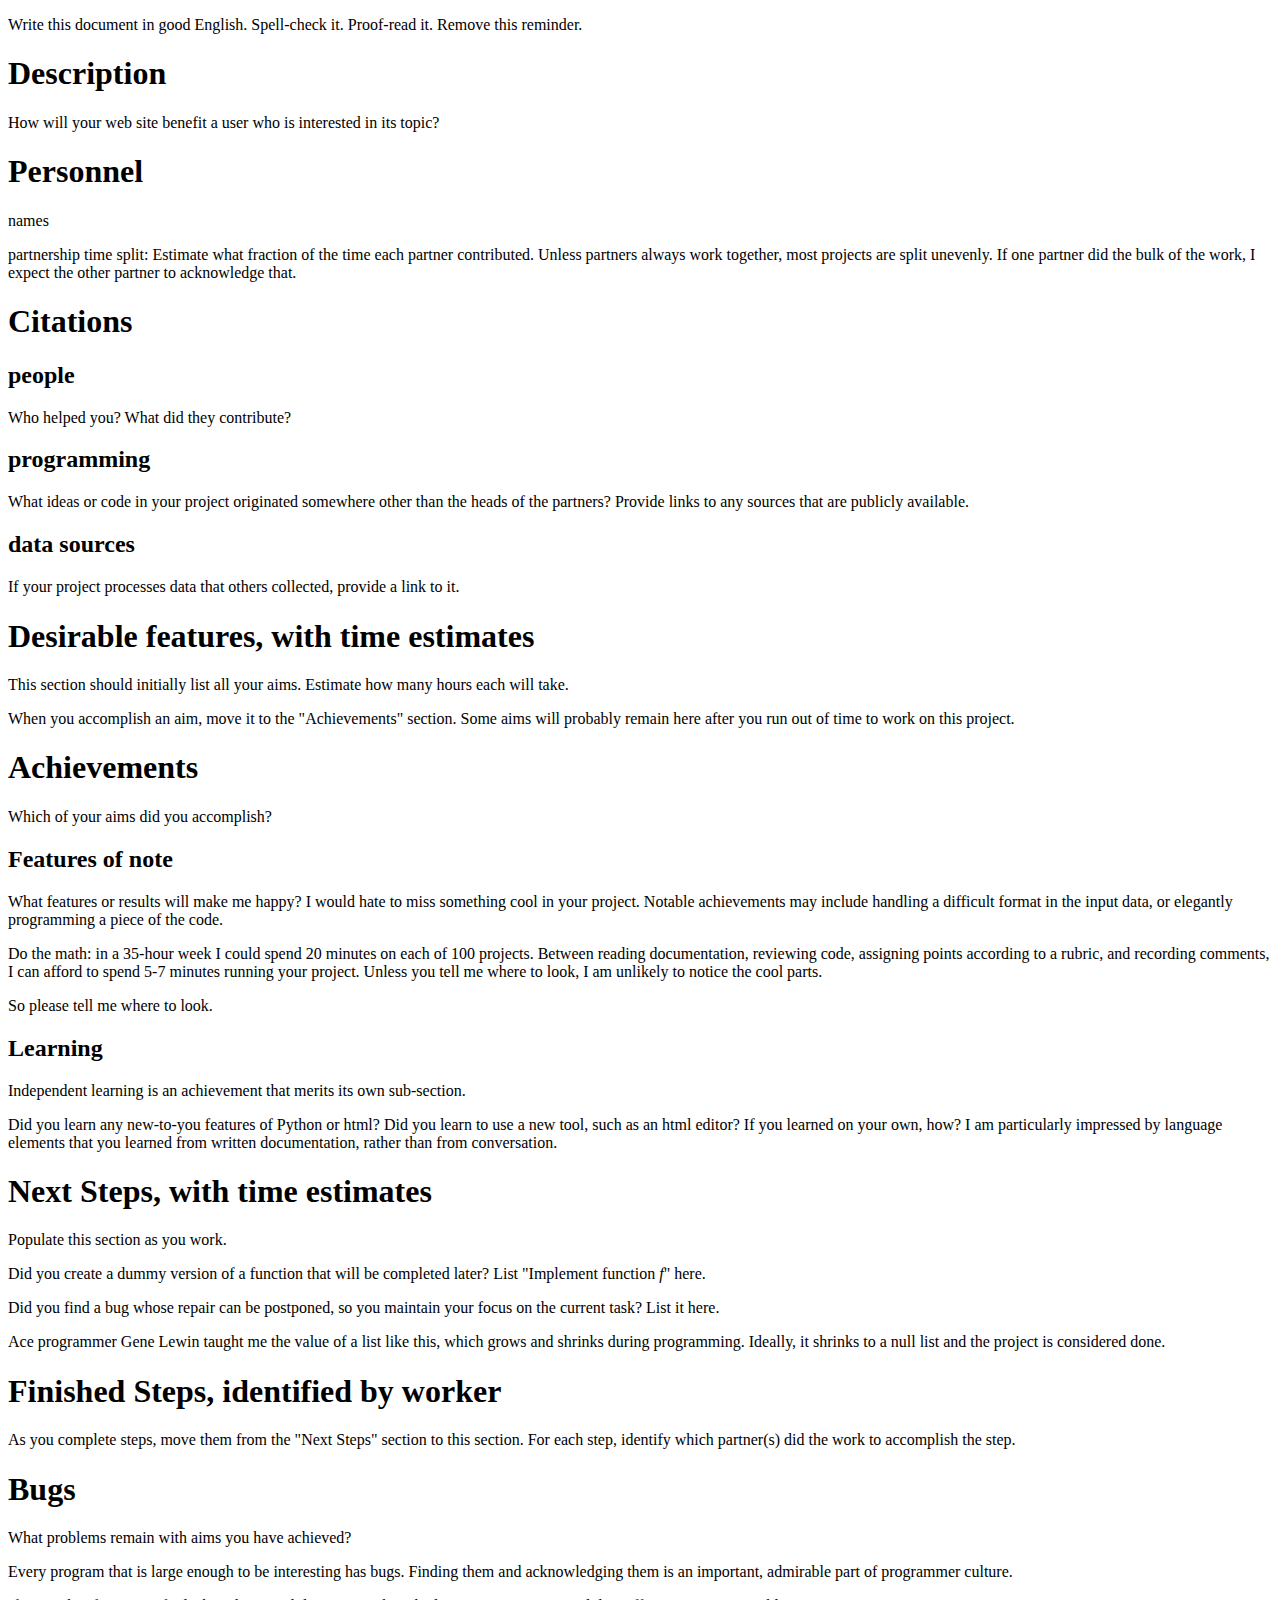
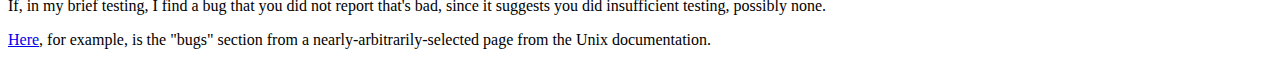
==== documentation.html @ c4665397 "Retrieve documentation template" ====
<!DOCTYPE html>
<html>
    <head>
      <title>term project</title>
    </head>
    <body>
        <p>Write this document in good English. Spell-check it. Proof-read it. Remove this reminder. </p>

        <h1> Description </h1>
        <p> How will your web site benefit a user who is interested 
        in its topic?</p>

        <h1> Personnel </h1>
        <p> names </p>
        <p> partnership time split: Estimate what fraction of the time each partner contributed.  
        Unless partners always work together, most projects are split unevenly. 
        If one partner did the bulk of the work, I expect the other partner to acknowledge that. </p>

        <h1> Citations</h1>
        <h2> people </h2>
        <p> Who helped you? What did they contribute? </p>
        <h2> programming </h2>
        <p> What ideas or code in your project originated somewhere other than the
        heads of the partners? Provide links to any sources that are publicly available.
        </p>
        <h2> data sources </h2>
        <p> If your project processes data that others collected, provide a link to it. </p>

        <h1> Desirable features, with time estimates</h1>
        <p> This section should initially list all your aims. Estimate how many hours each will take. </p>
        <p>When you accomplish an aim, move it  to the "Achievements" section. 
        Some aims will probably remain here
        after you run out of time to work on this project. </p>

        <h1 id="achievements"> Achievements </h1>
        <p> Which of your aims did you accomplish? </p>

        <h2 id="features"> Features of note </h2>
        <p> What features or results will make me happy? I would hate to miss something cool in your project. Notable achievements may include handling a difficult format in the input data, or elegantly programming a piece of the code. </p>

        <p> Do the math: in a 35-hour week I could spend 20 minutes on each of 100 projects.
        Between reading documentation, reviewing code, assigning points according to a rubric, 
        and recording comments, I can afford to spend 5-7 minutes running your project.
        Unless you tell me where to look, I am unlikely to notice the cool parts.</p>

        <p>So please tell me where to look.</p>
        <h2 id="learning"> Learning </h2>
        <p>Independent learning is an achievement that merits its own sub-section.</p>
        <p>Did you learn any new-to-you features of Python or html?  
        Did you learn to use a new tool, such as an html editor?  
        If you learned on your own, how?  
        I am particularly impressed by language elements that you learned from
        written documentation, rather than from conversation.</p>

        <h1> Next Steps, with time estimates </h1>
        <p> Populate this section as you work. </p>
        <p> Did you create a dummy version of a function
        that will be completed later? List "Implement function <dfn>f</dfn>" here. </p>
        <p> Did you find a bug whose repair can be postponed, 
        so you maintain your focus on the current task? List it here. </p>
        <p> Ace programmer Gene Lewin taught me the value of a list like this,
        which grows and shrinks during programming. Ideally, it shrinks to a null
        list and the project is considered done.  </p>

        <h1> Finished Steps, identified by worker </h1>
        <p> As you complete steps, move them from the "Next Steps" section to this section.
        For each step, identify which partner(s) did 
        the work to accomplish the step. </p>

        <h1> Bugs </h1>
        <p> What problems remain with aims you have achieved? </p>
        <p> Every program that is large enough to be interesting has bugs.
        Finding them and acknowledging them is an important, admirable
        part of programmer culture.
        </p>
        <p> If, in my brief testing, I find a bug that you did not report that's bad, 
        since it suggests you did insufficient testing, possibly none.</p>
        <p> <a href="http://man7.org/linux/man-pages/man3/sleep.3.html#BUGS">Here</a>,
        for example, is the "bugs" section from a 
        nearly-arbitrarily-selected page from the Unix documentation.  
        </p>
    </body>
</html>
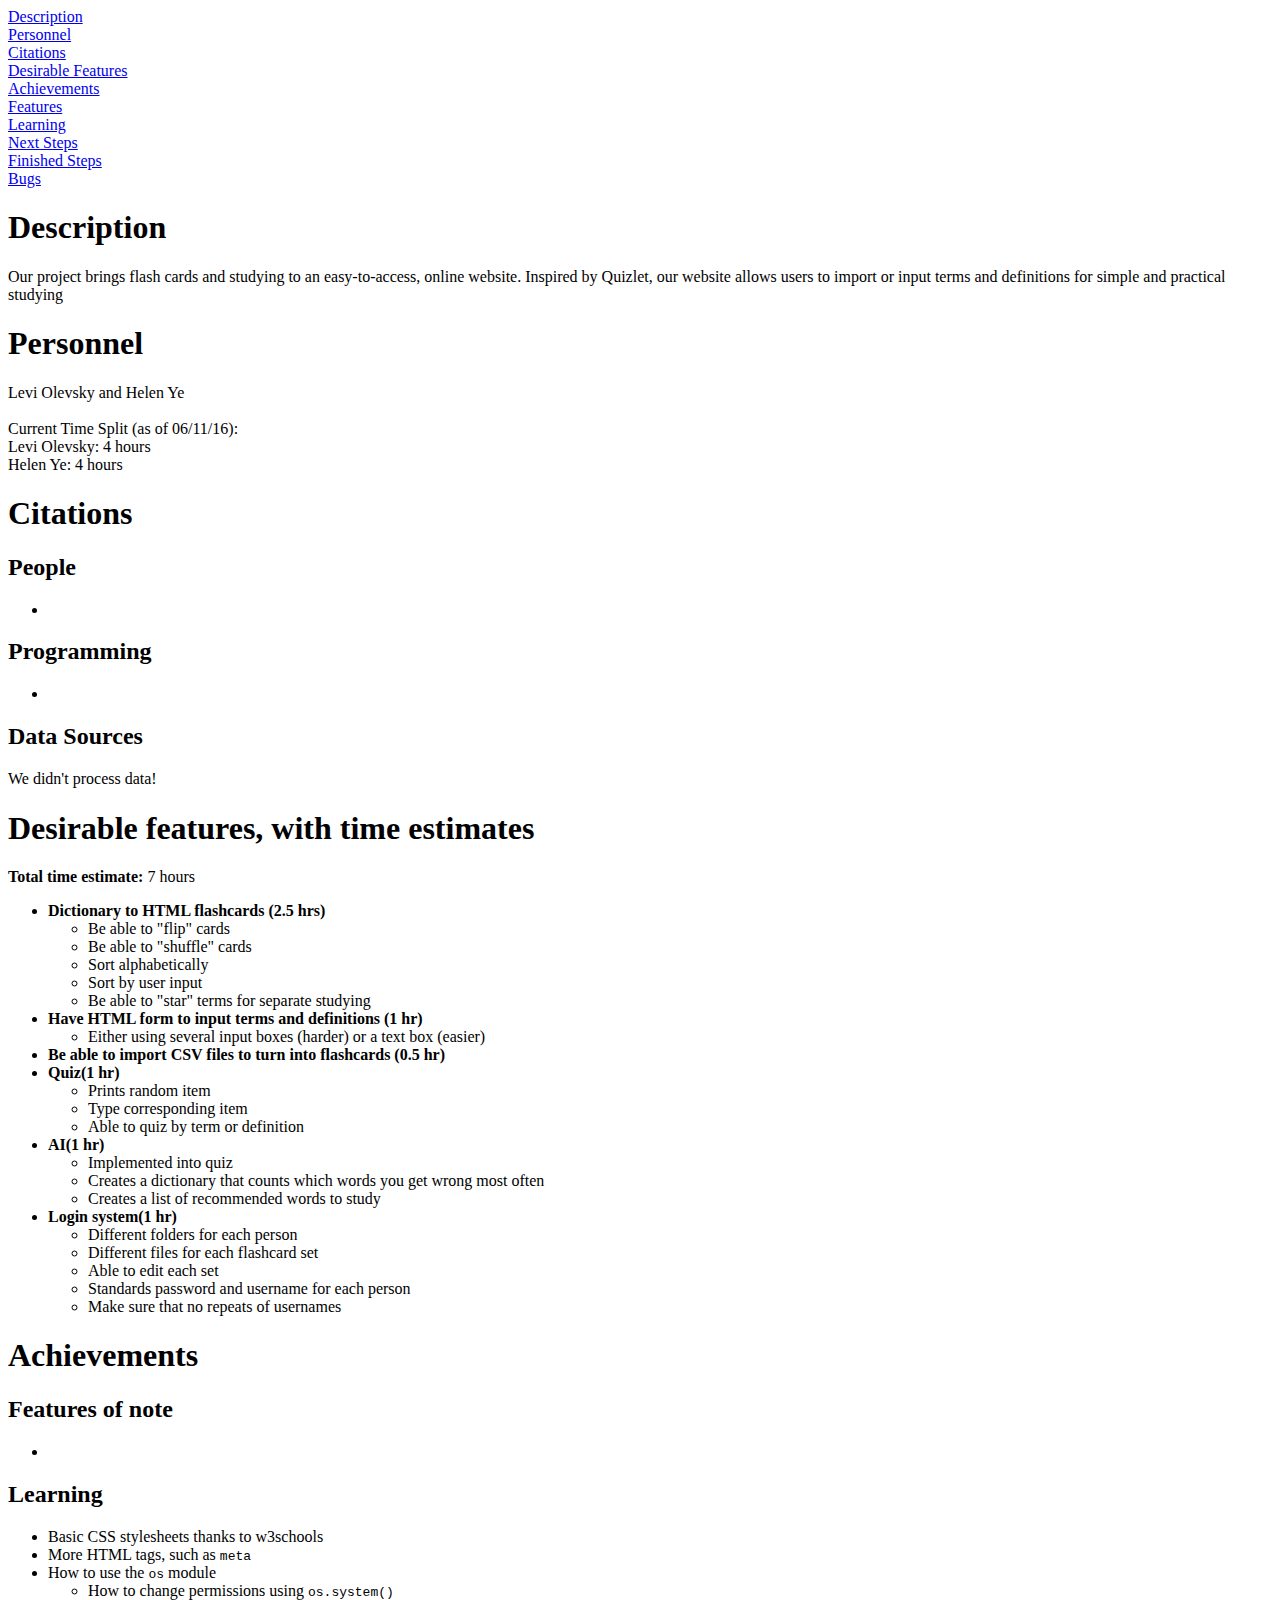
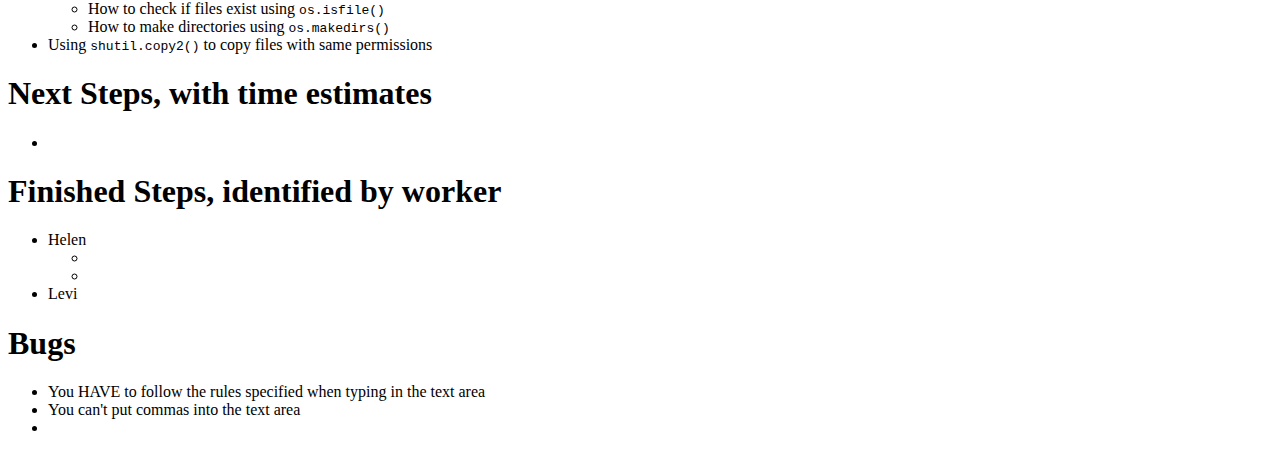
==== commit 9ec8f244: "im done with this project get it away" ====
--- a/documentation.html
+++ b/documentation.html
@@ -1,83 +1,115 @@
 <!DOCTYPE html>
 <html>
     <head>
-      <title>term project</title>
+        <title>Levi and Helen's Fizzlet</title>
     </head>
     <body>
-        <p>Write this document in good English. Spell-check it. Proof-read it. Remove this reminder. </p>
+        <a href="#description">Description</a><br>
+        <a href="#personnel">Personnel</a><br>
+        <a href="#citations">Citations</a><br>
+        <a href="#desirable">Desirable Features</a><br>
+        <a href="#achievements">Achievements</a><br>
+        <a href="#features">Features</a><br>
+        <a href="#learning">Learning</a><br>
+        <a href="#next">Next Steps</a><br>
+        <a href="#finished">Finished Steps</a><br>
+        <a href="#bugs">Bugs</a><br>
 
-        <h1> Description </h1>
-        <p> How will your web site benefit a user who is interested 
-        in its topic?</p>
-
-        <h1> Personnel </h1>
-        <p> names </p>
-        <p> partnership time split: Estimate what fraction of the time each partner contributed.  
-        Unless partners always work together, most projects are split unevenly. 
-        If one partner did the bulk of the work, I expect the other partner to acknowledge that. </p>
-
-        <h1> Citations</h1>
-        <h2> people </h2>
-        <p> Who helped you? What did they contribute? </p>
-        <h2> programming </h2>
-        <p> What ideas or code in your project originated somewhere other than the
-        heads of the partners? Provide links to any sources that are publicly available.
+        <h1 id="description"> Description </h1>
+        <p> Our project brings flash cards and studying to an easy-to-access, online website. Inspired by 
+        Quizlet, our website allows users to import or input terms and definitions for simple and practical studying</p>
+        <h1 id="personnel"> Personnel </h1>
+        <p>Levi Olevsky and Helen Ye <br><br>
+        Current Time Split (as of 06/11/16):<br>
+        Levi Olevsky: 4 hours <br>
+        Helen Ye: 4 hours </p>
+        <h1 id="citations"> Citations</h1>
+        <h2>People</h2>
+        <ul>
+            <li></li>
+        </ul>
+        <h2>Programming</h2>
+        <ul>
+            <li></li>
+        </ul>
+        <h2>Data Sources</h2>
+        <p>We didn't process data!</p>
+        <h1 id="desirable"> Desirable features, with time estimates</h1>
+        <p><strong>Total time estimate:</strong> 7 hours
+            <ul>
+                <li><strong>Dictionary to HTML flashcards (2.5 hrs)</strong>
+                    <ul>
+                        <li>Be able to "flip" cards</li>
+                        <li>Be able to "shuffle" cards</li>
+                        <li>Sort alphabetically </li>
+                        <li>Sort by user input</li>
+                        <li>Be able to "star" terms for separate studying</li>
+                    </ul>
+                </li>
+                <li><strong>Have HTML form to input terms and definitions (1 hr)</strong>            
+                    <ul>
+                        <li>Either using several input boxes (harder) or a text box (easier)</li>
+                    </ul>
+                </li>
+                <li><strong>Be able to import CSV files to turn into flashcards (0.5 hr)</strong></li>
+                <li><strong>Quiz(1 hr)</strong>           
+                    <ul>
+                        <li>Prints random item</li>
+                        <li>Type corresponding item</li>
+                        <li>Able to quiz by term or definition</li>
+                    </ul>
+                </li>
+                <li><strong>AI(1 hr)</strong>            
+                    <ul>
+                        <li>Implemented into quiz</li>
+                        <li>Creates a dictionary that counts which words you get wrong most often</li>
+                        <li>Creates a list of recommended words to study</li>
+                    </ul>
+                </li>
+                <li><strong>Login system(1 hr)</strong>
+                    <ul>
+                        <li>Different folders for each person</li>
+                        <li>Different files for each flashcard set</li>
+                        <li>Able to edit each set</li>
+                        <li>Standards password and username for each person</li>
+                        <li>Make sure that no repeats of usernames</li>
+                    </ul>
+                </li>
+            </ul>
         </p>
-        <h2> data sources </h2>
-        <p> If your project processes data that others collected, provide a link to it. </p>
-
-        <h1> Desirable features, with time estimates</h1>
-        <p> This section should initially list all your aims. Estimate how many hours each will take. </p>
-        <p>When you accomplish an aim, move it  to the "Achievements" section. 
-        Some aims will probably remain here
-        after you run out of time to work on this project. </p>
-
         <h1 id="achievements"> Achievements </h1>
-        <p> Which of your aims did you accomplish? </p>
-
         <h2 id="features"> Features of note </h2>
-        <p> What features or results will make me happy? I would hate to miss something cool in your project. Notable achievements may include handling a difficult format in the input data, or elegantly programming a piece of the code. </p>
-
-        <p> Do the math: in a 35-hour week I could spend 20 minutes on each of 100 projects.
-        Between reading documentation, reviewing code, assigning points according to a rubric, 
-        and recording comments, I can afford to spend 5-7 minutes running your project.
-        Unless you tell me where to look, I am unlikely to notice the cool parts.</p>
-
-        <p>So please tell me where to look.</p>
+            <ul>
+                <li></li>
+            </ul>
         <h2 id="learning"> Learning </h2>
-        <p>Independent learning is an achievement that merits its own sub-section.</p>
-        <p>Did you learn any new-to-you features of Python or html?  
-        Did you learn to use a new tool, such as an html editor?  
-        If you learned on your own, how?  
-        I am particularly impressed by language elements that you learned from
-        written documentation, rather than from conversation.</p>
-
-        <h1> Next Steps, with time estimates </h1>
-        <p> Populate this section as you work. </p>
-        <p> Did you create a dummy version of a function
-        that will be completed later? List "Implement function <dfn>f</dfn>" here. </p>
-        <p> Did you find a bug whose repair can be postponed, 
-        so you maintain your focus on the current task? List it here. </p>
-        <p> Ace programmer Gene Lewin taught me the value of a list like this,
-        which grows and shrinks during programming. Ideally, it shrinks to a null
-        list and the project is considered done.  </p>
-
-        <h1> Finished Steps, identified by worker </h1>
-        <p> As you complete steps, move them from the "Next Steps" section to this section.
-        For each step, identify which partner(s) did 
-        the work to accomplish the step. </p>
-
-        <h1> Bugs </h1>
-        <p> What problems remain with aims you have achieved? </p>
-        <p> Every program that is large enough to be interesting has bugs.
-        Finding them and acknowledging them is an important, admirable
-        part of programmer culture.
-        </p>
-        <p> If, in my brief testing, I find a bug that you did not report that's bad, 
-        since it suggests you did insufficient testing, possibly none.</p>
-        <p> <a href="http://man7.org/linux/man-pages/man3/sleep.3.html#BUGS">Here</a>,
-        for example, is the "bugs" section from a 
-        nearly-arbitrarily-selected page from the Unix documentation.  
-        </p>
+            <ul>
+                <li>Basic CSS stylesheets thanks to w3schools</li>
+                <li>More HTML tags, such as <tt>meta</tt></li>
+                <li>How to use the <tt>os</tt> module</li>
+                <ul>                    
+                    <li>How to change permissions using <tt>os.system()</tt></li>
+                    <li>How to check if files exist using <tt>os.isfile()</tt></li>
+                    <li>How to make directories using <tt>os.makedirs()</tt></li>
+                </ul>
+                <li>Using <tt>shutil.copy2()</tt> to copy files with same permissions</li>
+            </ul>
+        <h1 id="next"> Next Steps, with time estimates </h1>
+        <ul>
+            <li></li>
+        </ul>
+        <h1 id="finished"> Finished Steps, identified by worker </h1>
+        <ul><li>Helen</li>
+            <ul>
+                <li><li>
+            </ul>
+            <li>Levi</li>
+        </ul>
+        <h1 id="bugs"> Bugs </h1>
+        <ul>        
+            <li>You HAVE to follow the rules specified when typing in the text area</li>
+            <li>You can't put commas into the text area</li>
+            <li></li>
+        </ul>
     </body>
 </html>
